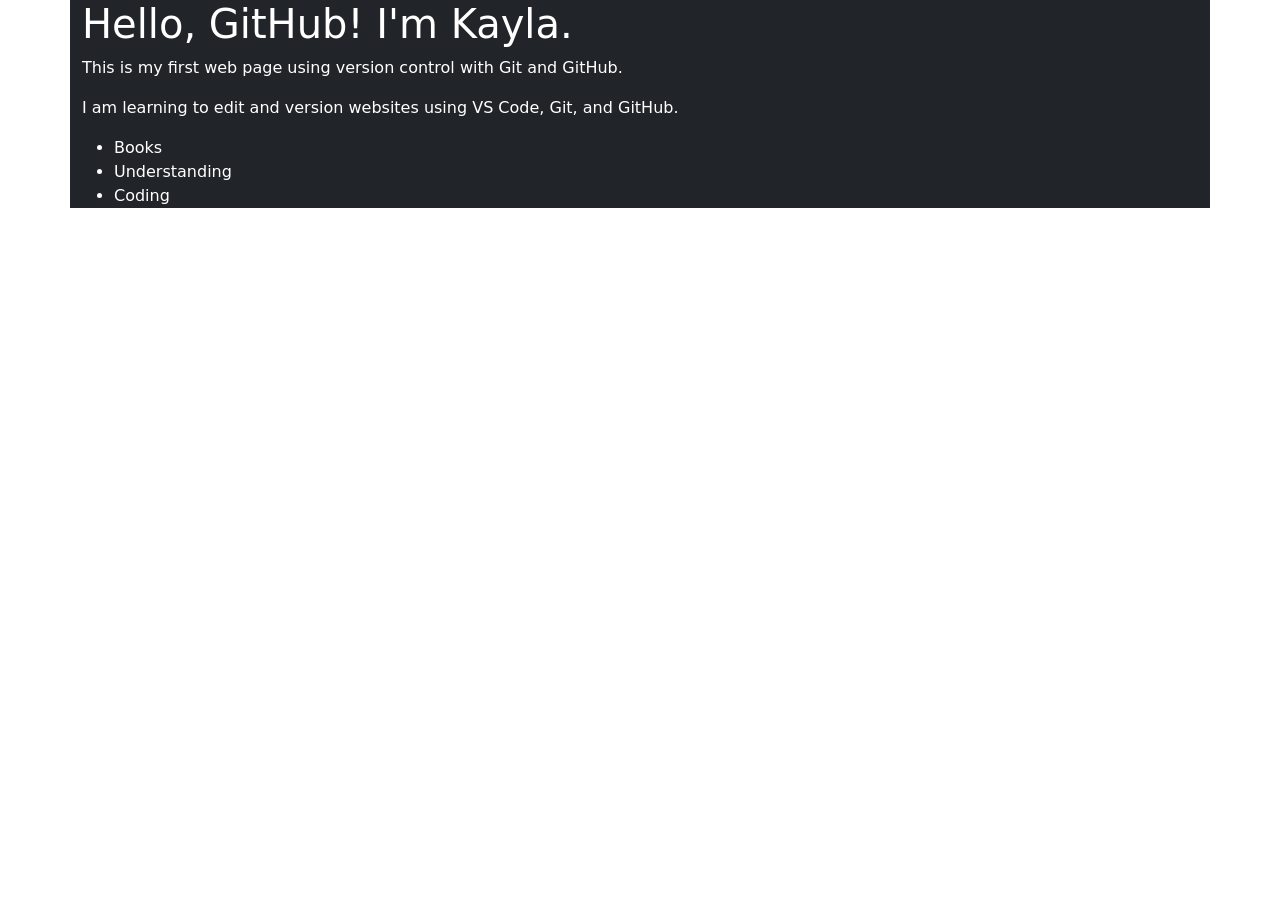
==== index.html @ 0775fbd5 "Update index.html" ====
<!doctype html>
<html lang="en">
  <head>
    <title>Bootstrap Example</title>
    <meta charset="utf-8" />
    <meta name="viewport" content="width=device-width, initial-scale=1" />
    <!-- Using bootstrap 5 framework-->
    <link
      href="https://cdn.jsdelivr.net/npm/bootstrap@5.3.3/dist/css/bootstrap.min.css"
      rel="stylesheet"
    />
    <script src="https://cdn.jsdelivr.net/npm/bootstrap@5.3.3/dist/js/bootstrap.bundle.min.js"></script>
  </head>
  <!--Introduction-->
  <body>
    <!-- Navbar gets added here -->
    <div id="nav-placeholder"></div>
    <!-- Here is where your div container(s) will go with your web page content-->
    <div class="container lg bg-dark text-white">
      <h1>Hello, GitHub! I'm Kayla.</h1>

      <p>
        This is my first web page using version control with Git and GitHub.
      </p>

      <p>
        I am learning to edit and version websites using VS Code, Git, and
        GitHub.
      </p>
      <!--Adds list-->
      <ul>
        <li>Books</li>
        <li>Understanding</li>
        <li>Coding</li>
      </ul>
    </div>
    <script>
      // Load only the #site-nav element
      $("#nav-placeholder").load("navbar.html #site-nav");
    </script>
    <script src="https://cdn.jsdelivr.net/npm/bootstrap@5.3.3/dist/js/bootstrap.bundle.min.js"></script>
  </body>
</html>
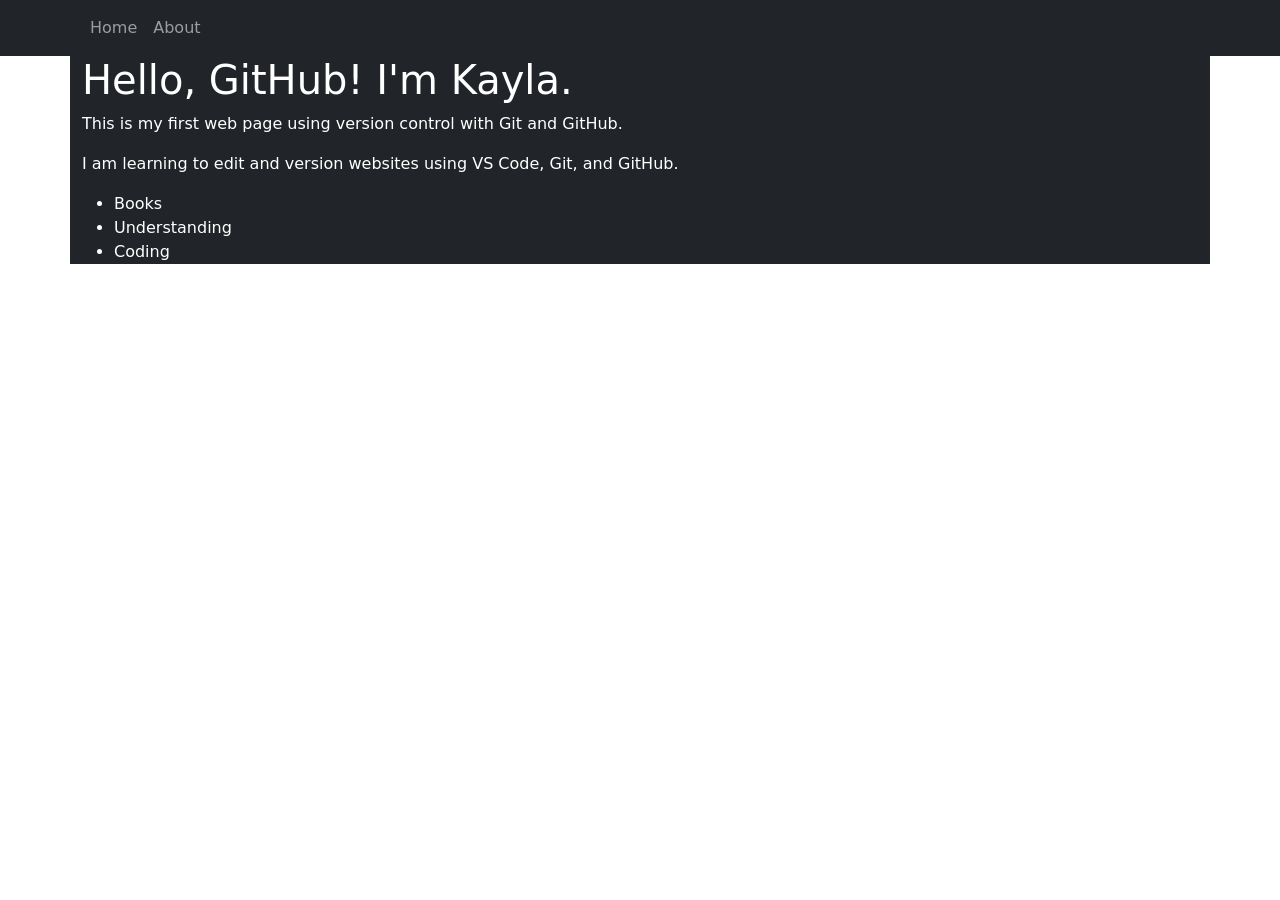
==== commit 4aa245e4: "nav updated" ====
--- a/index.html
+++ b/index.html
@@ -4,12 +4,18 @@
     <title>Bootstrap Example</title>
     <meta charset="utf-8" />
     <meta name="viewport" content="width=device-width, initial-scale=1" />
-    <!-- Using bootstrap 5 framework-->
+
+    <!-- Using Bootstrap 5 framework -->
     <link
       href="https://cdn.jsdelivr.net/npm/bootstrap@5.3.3/dist/css/bootstrap.min.css"
       rel="stylesheet"
     />
+
+    <!-- Bootstrap JavaScript -->
     <script src="https://cdn.jsdelivr.net/npm/bootstrap@5.3.3/dist/js/bootstrap.bundle.min.js"></script>
+
+    <!-- jQuery used to load the navbar -->
+    <script src="https://code.jquery.com/jquery-3.7.1.min.js"></script>
   </head>
   <!--Introduction-->
   <body>
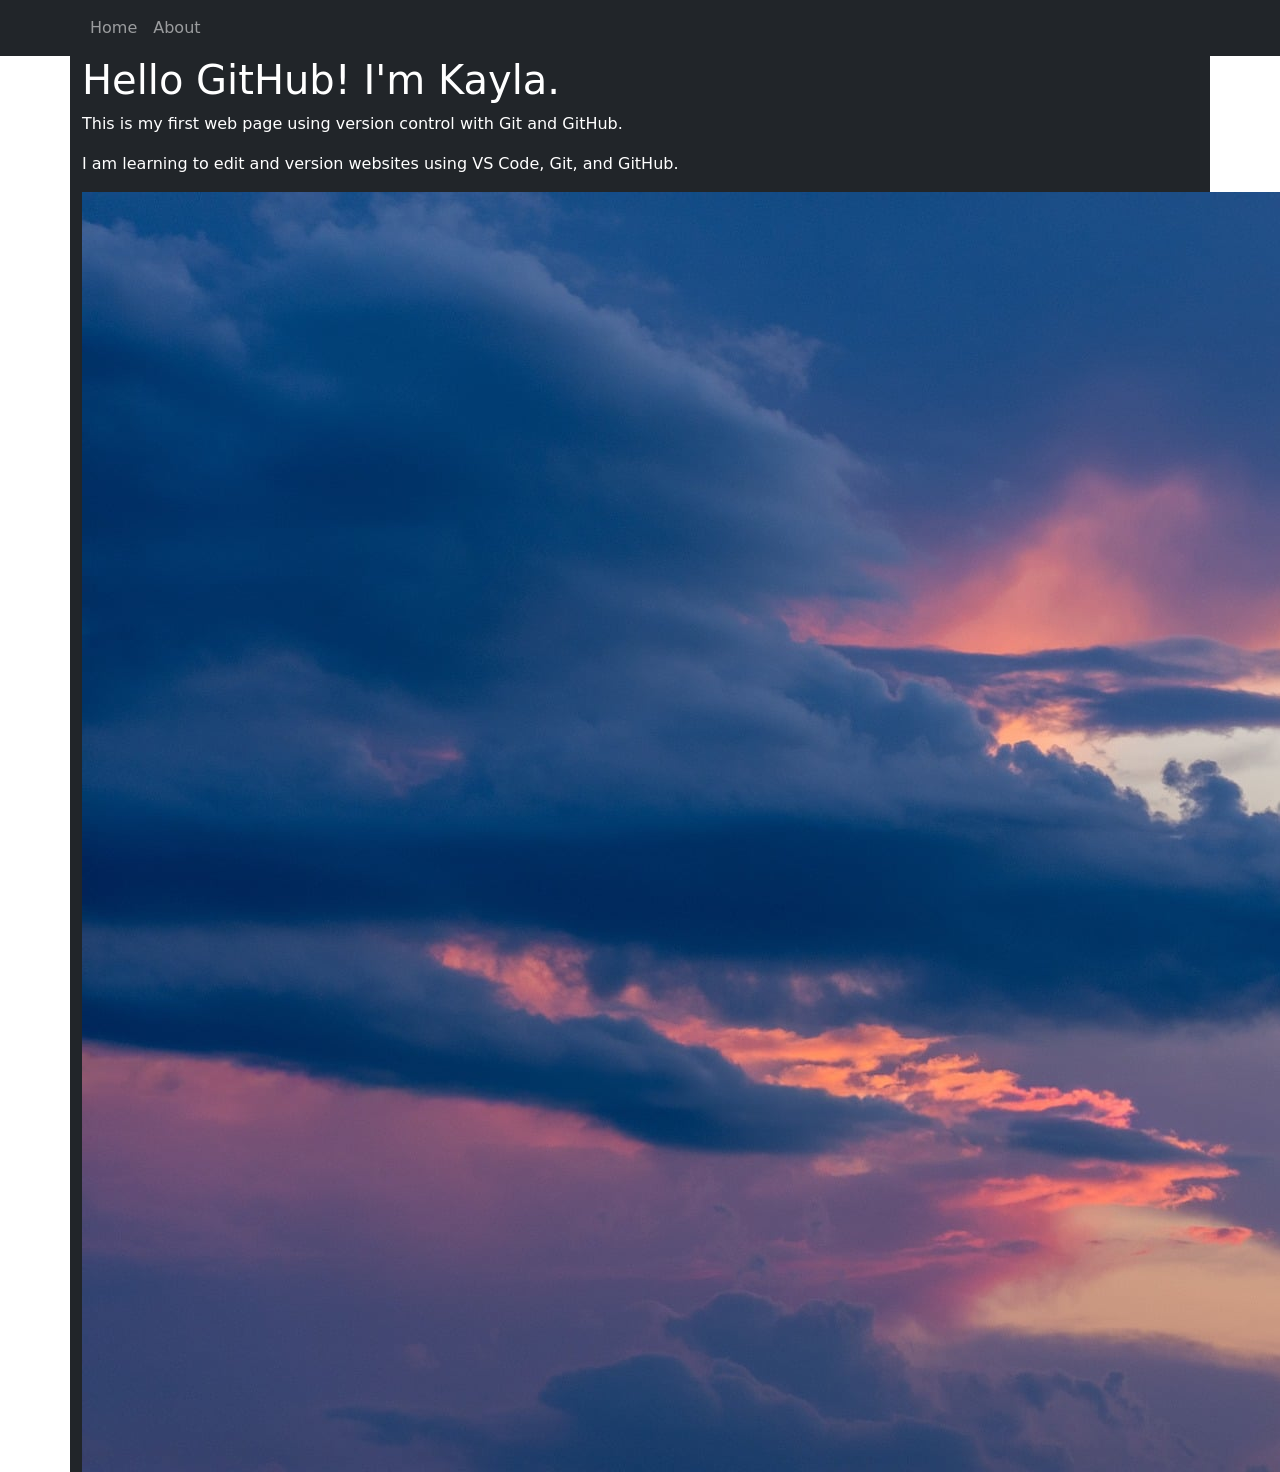
==== commit 72794f34: "updated web 9/16" ====
--- a/index.html
+++ b/index.html
@@ -23,23 +23,10 @@
     <div id="nav-placeholder"></div>
     <!-- Here is where your div container(s) will go with your web page content-->
     <div class="container lg bg-dark text-white">
-      <h1>Hello, GitHub! I'm Kayla.</h1>
-
-      <p>
-        This is my first web page using version control with Git and GitHub.
-      </p>
-
-      <p>
-        I am learning to edit and version websites using VS Code, Git, and
-        GitHub.
-      </p>
-      <!--Adds list-->
-      <ul>
-        <li>Books</li>
-        <li>Understanding</li>
-        <li>Coding</li>
-      </ul>
-    </div>
+      <h1>Hello GitHub! I'm Kayla.</h1>
+      <p>This is my first web page using version control with Git and GitHub. </p>
+      <p>I am learning to edit and version websites using VS Code, Git, and GitHub.</p>
+      <img src="images/clouds.jpg" alt="Clouds in the sky">
     <script>
       // Load only the #site-nav element
       $("#nav-placeholder").load("navbar.html #site-nav");
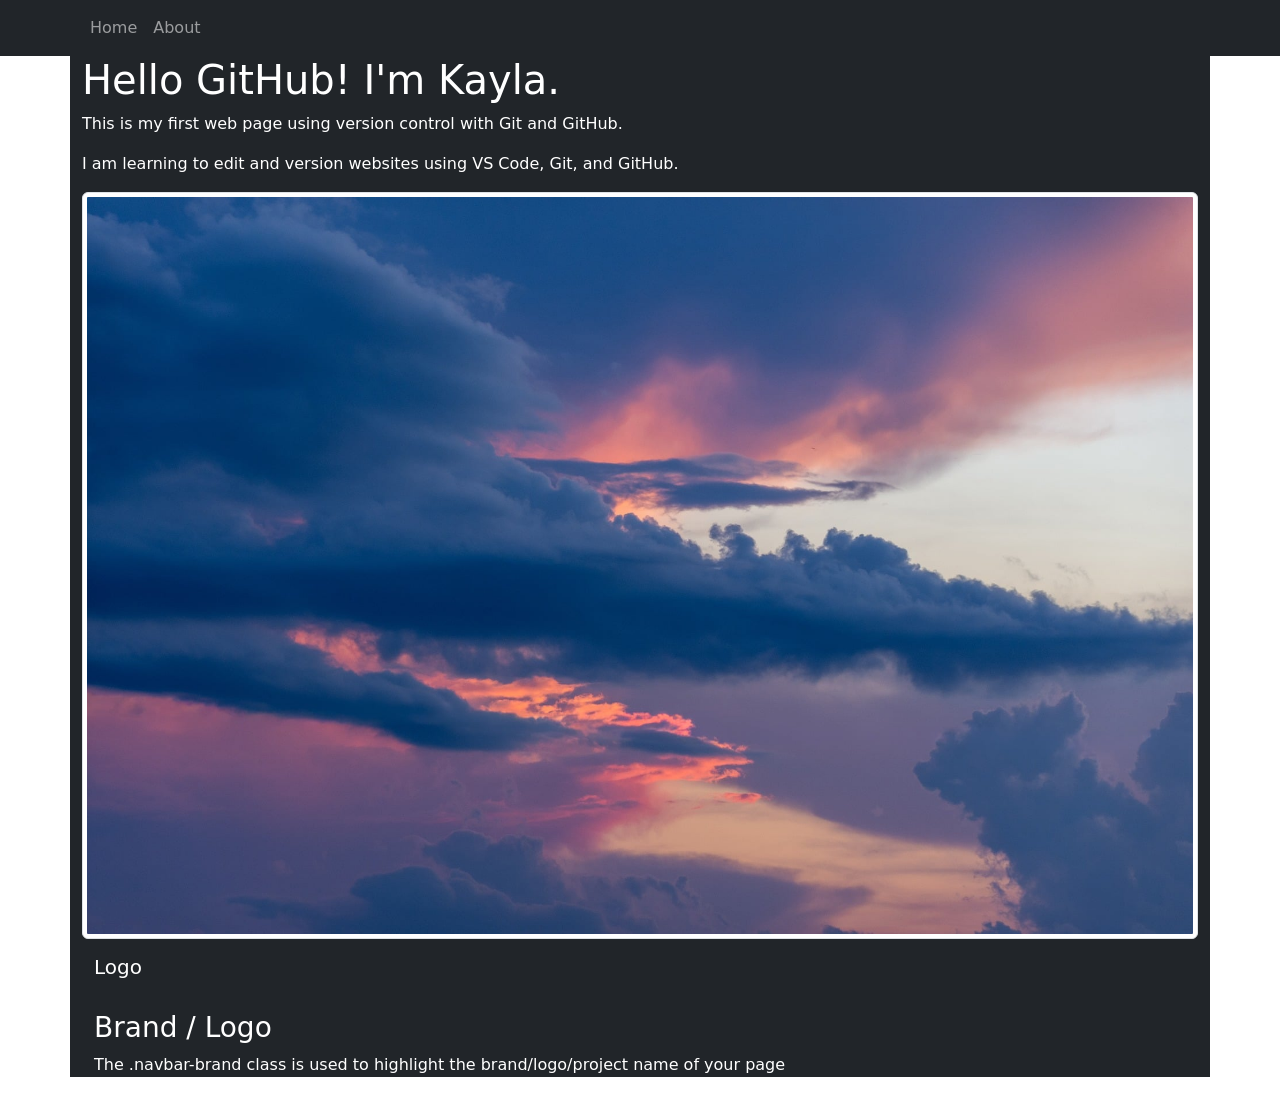
==== commit 3d01ba12: "image 9/16" ====
--- a/index.html
+++ b/index.html
@@ -26,7 +26,17 @@
       <h1>Hello GitHub! I'm Kayla.</h1>
       <p>This is my first web page using version control with Git and GitHub. </p>
       <p>I am learning to edit and version websites using VS Code, Git, and GitHub.</p>
-      <img src="images/clouds.jpg" alt="Clouds in the sky">
+      <img src="images/clouds.jpg" class="img-thumbnail" alt="Clouds in the sky">
+      <!--Navgation Logo starts here-->
+      <nav class="navbar navbar-expand-sm bg-dark navbar-dark">
+  <div class="container-fluid">
+    <a class="navbar-brand" href="#">Logo</a>
+  </div>
+</nav>
+<div class="container-fluid mt-3">
+  <h3> Brand / Logo</h3>
+  <p> The .navbar-brand class is used to highlight the brand/logo/project name of your page</p>
+</div>
     <script>
       // Load only the #site-nav element
       $("#nav-placeholder").load("navbar.html #site-nav");
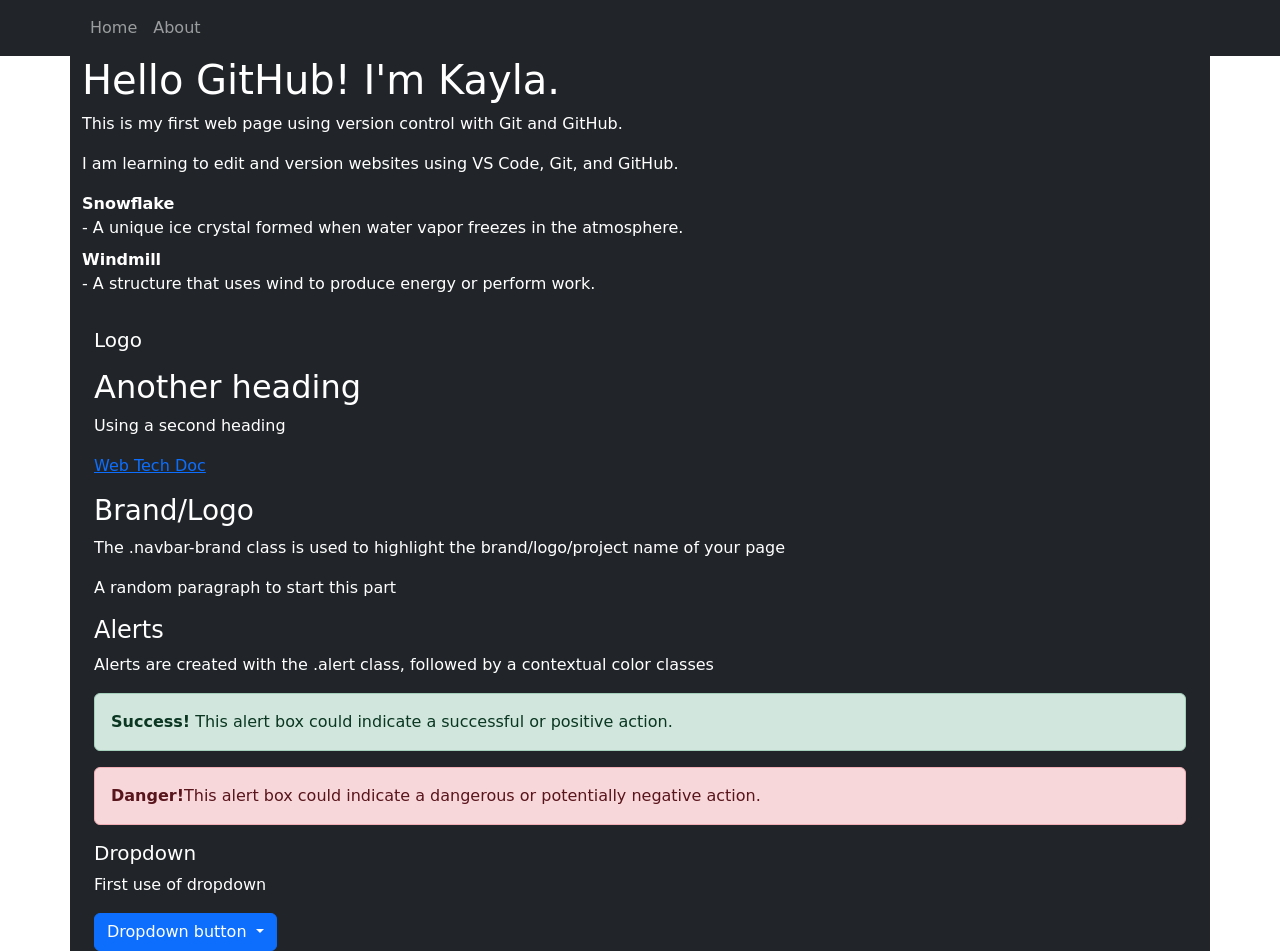
==== commit e28f2cda: "chnages 9/21" ====
--- a/index.html
+++ b/index.html
@@ -26,16 +26,53 @@
       <h1>Hello GitHub! I'm Kayla.</h1>
       <p>This is my first web page using version control with Git and GitHub. </p>
       <p>I am learning to edit and version websites using VS Code, Git, and GitHub.</p>
-      <img src="images/clouds.jpg" class="img-thumbnail" alt="Clouds in the sky">
+      <dl>
+        <dt>Snowflake</dt>
+        <dd>- A unique ice crystal formed when water vapor freezes in the atmosphere.</dd>
+        <dt>Windmill</dt>
+        <dd>- A structure that uses wind to produce energy or perform work.</dd>
+      </dl>
       <!--Navgation Logo starts here-->
       <nav class="navbar navbar-expand-sm bg-dark navbar-dark">
   <div class="container-fluid">
     <a class="navbar-brand" href="#">Logo</a>
   </div>
 </nav>
+<!--Second heading starts here-->
+<div class="container lg bg-dark text-white">
+  <h2>Another heading</h2>
+  <p>Using a second heading</p>
+  <a href="https://docs.google.com/document/d/1qywl6tky0LtarU37VVHw8UlgJvQcO4oeAueWQRusuw0/edit?tab=t.0">Web Tech Doc</a>
+</div>
+<!--Third heading starts here-->
 <div class="container-fluid mt-3">
-  <h3> Brand / Logo</h3>
+  <h3> Brand/Logo</h3>
   <p> The .navbar-brand class is used to highlight the brand/logo/project name of your page</p>
+  <p> A random paragraph to start this part</p>
+</div>
+<!--Fourth Heading Alerts-->
+<div class="container lg bg-dark text-white">
+  <h4> Alerts</h4>
+  <p>Alerts are created with the .alert class, followed by a contextual color classes</p>
+  <div class="alert alert-success">
+    <strong>Success!</strong> This alert box could indicate a successful or positive action.
+  </div>
+  <div class="alert alert-danger">
+    <strong>Danger!</strong>This alert box could indicate a dangerous or potentially negative action.
+  </div>
+  <!--Heading Five Dropdown-->
+  <h5>Dropdown</h5>
+  <p>First use of dropdown</p>
+  <div class="dropdown">
+  <button type="button" class="btn btn-primary dropdown-toggle" data-bs-toggle="dropdown">
+    Dropdown button
+  </button>
+  <ul class="dropdown-menu">
+    <li><a class="dropdown-item" href="#">Link 1</a></li>
+    <li><a class="dropdown-item" href="#">Link 2</a></li>
+    <li><a class="dropdown-item" href="#">Link 3</a></li>
+  </ul>
+  </div>
 </div>
     <script>
       // Load only the #site-nav element
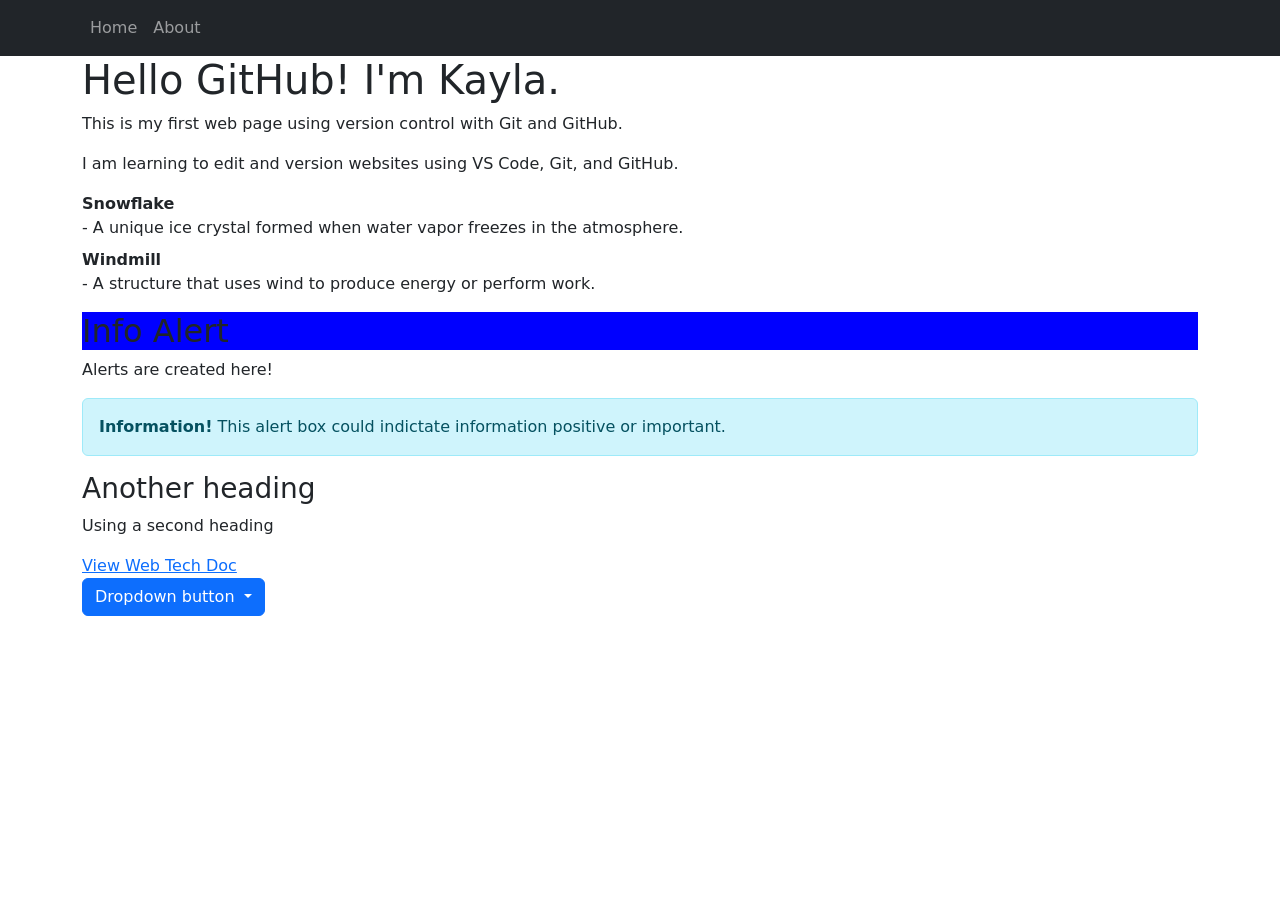
==== commit 36f3c4ca: "change 9/22" ====
--- a/index.html
+++ b/index.html
@@ -22,7 +22,7 @@
     <!-- Navbar gets added here -->
     <div id="nav-placeholder"></div>
     <!-- Here is where your div container(s) will go with your web page content-->
-    <div class="container lg bg-dark text-white">
+    <div class="container lg bg-white text-dark">
       <h1>Hello GitHub! I'm Kayla.</h1>
       <p>This is my first web page using version control with Git and GitHub. </p>
       <p>I am learning to edit and version websites using VS Code, Git, and GitHub.</p>
@@ -32,37 +32,23 @@
         <dt>Windmill</dt>
         <dd>- A structure that uses wind to produce energy or perform work.</dd>
       </dl>
-      <!--Navgation Logo starts here-->
-      <nav class="navbar navbar-expand-sm bg-dark navbar-dark">
-  <div class="container-fluid">
-    <a class="navbar-brand" href="#">Logo</a>
   </div>
 </nav>
-<!--Second heading starts here-->
-<div class="container lg bg-dark text-white">
-  <h2>Another heading</h2>
+<div class="container lg bg-white text-dark">
+  <h2 style="background-color: blue;">Info Alert</h2>
+  <p>Alerts are created here!</p>
+  <div class="alert alert-info">
+    <strong>Information!</strong> This alert box could indictate information positive or important.
+  </div>
+</div>
+<!--random heading starts here-->
+<div class="container lg bg-white text-dark">
+  <h3>Another heading</h3>
   <p>Using a second heading</p>
-  <a href="https://docs.google.com/document/d/1qywl6tky0LtarU37VVHw8UlgJvQcO4oeAueWQRusuw0/edit?tab=t.0">Web Tech Doc</a>
+  <a href="https://docs.google.com/document/d/1qywl6tky0LtarU37VVHw8UlgJvQcO4oeAueWQRusuw0/edit?tab=t.0">View Web Tech Doc</a>
 </div>
 <!--Third heading starts here-->
-<div class="container-fluid mt-3">
-  <h3> Brand/Logo</h3>
-  <p> The .navbar-brand class is used to highlight the brand/logo/project name of your page</p>
-  <p> A random paragraph to start this part</p>
-</div>
-<!--Fourth Heading Alerts-->
-<div class="container lg bg-dark text-white">
-  <h4> Alerts</h4>
-  <p>Alerts are created with the .alert class, followed by a contextual color classes</p>
-  <div class="alert alert-success">
-    <strong>Success!</strong> This alert box could indicate a successful or positive action.
-  </div>
-  <div class="alert alert-danger">
-    <strong>Danger!</strong>This alert box could indicate a dangerous or potentially negative action.
-  </div>
-  <!--Heading Five Dropdown-->
-  <h5>Dropdown</h5>
-  <p>First use of dropdown</p>
+<div class="container lg bg-white text-dark">
   <div class="dropdown">
   <button type="button" class="btn btn-primary dropdown-toggle" data-bs-toggle="dropdown">
     Dropdown button
@@ -72,7 +58,6 @@
     <li><a class="dropdown-item" href="#">Link 2</a></li>
     <li><a class="dropdown-item" href="#">Link 3</a></li>
   </ul>
-  </div>
 </div>
     <script>
       // Load only the #site-nav element
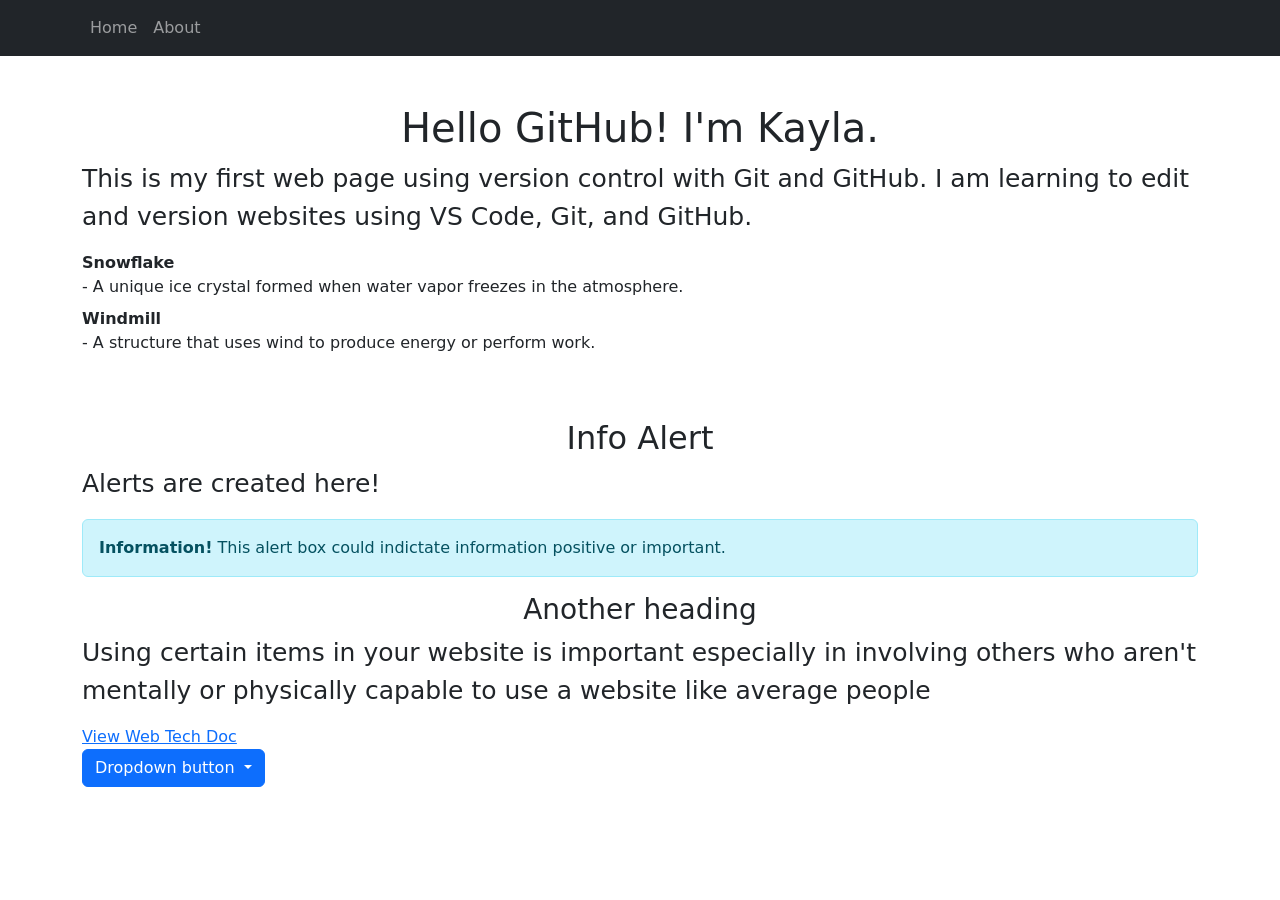
==== commit 17e94d06: "change 9/22 6:01" ====
--- a/index.html
+++ b/index.html
@@ -22,10 +22,10 @@
     <!-- Navbar gets added here -->
     <div id="nav-placeholder"></div>
     <!-- Here is where your div container(s) will go with your web page content-->
-    <div class="container lg bg-white text-dark">
-      <h1>Hello GitHub! I'm Kayla.</h1>
-      <p>This is my first web page using version control with Git and GitHub. </p>
-      <p>I am learning to edit and version websites using VS Code, Git, and GitHub.</p>
+     <!--First Heading-->
+    <div class="container pt-5 lg bg-white text-dark">
+      <h1 style="text-align:center;"> Hello GitHub! I'm Kayla.</h1>
+      <p style="font-size:25px;">This is my first web page using version control with Git and GitHub. I am learning to edit and version websites using VS Code, Git, and GitHub.</p>
       <dl>
         <dt>Snowflake</dt>
         <dd>- A unique ice crystal formed when water vapor freezes in the atmosphere.</dd>
@@ -34,20 +34,20 @@
       </dl>
   </div>
 </nav>
-<div class="container lg bg-white text-dark">
-  <h2 style="background-color: blue;">Info Alert</h2>
-  <p>Alerts are created here!</p>
+<!--Second Heading starts here-->
+<div class="container pt-5 lg bg-white text-dark">
+  <h2 style="text-align:center;">Info Alert</h2>
+  <p style="font-size:25px;">Alerts are created here!</p>
   <div class="alert alert-info">
     <strong>Information!</strong> This alert box could indictate information positive or important.
   </div>
 </div>
-<!--random heading starts here-->
+<!--Third heading starts here-->
 <div class="container lg bg-white text-dark">
-  <h3>Another heading</h3>
-  <p>Using a second heading</p>
+  <h3 style="text-align:center;">Another heading</h3>
+  <p style="font-size:25px;">Using certain items in your website is important especially in involving others who aren't mentally or physically capable to use a website like average people</p>
   <a href="https://docs.google.com/document/d/1qywl6tky0LtarU37VVHw8UlgJvQcO4oeAueWQRusuw0/edit?tab=t.0">View Web Tech Doc</a>
 </div>
-<!--Third heading starts here-->
 <div class="container lg bg-white text-dark">
   <div class="dropdown">
   <button type="button" class="btn btn-primary dropdown-toggle" data-bs-toggle="dropdown">
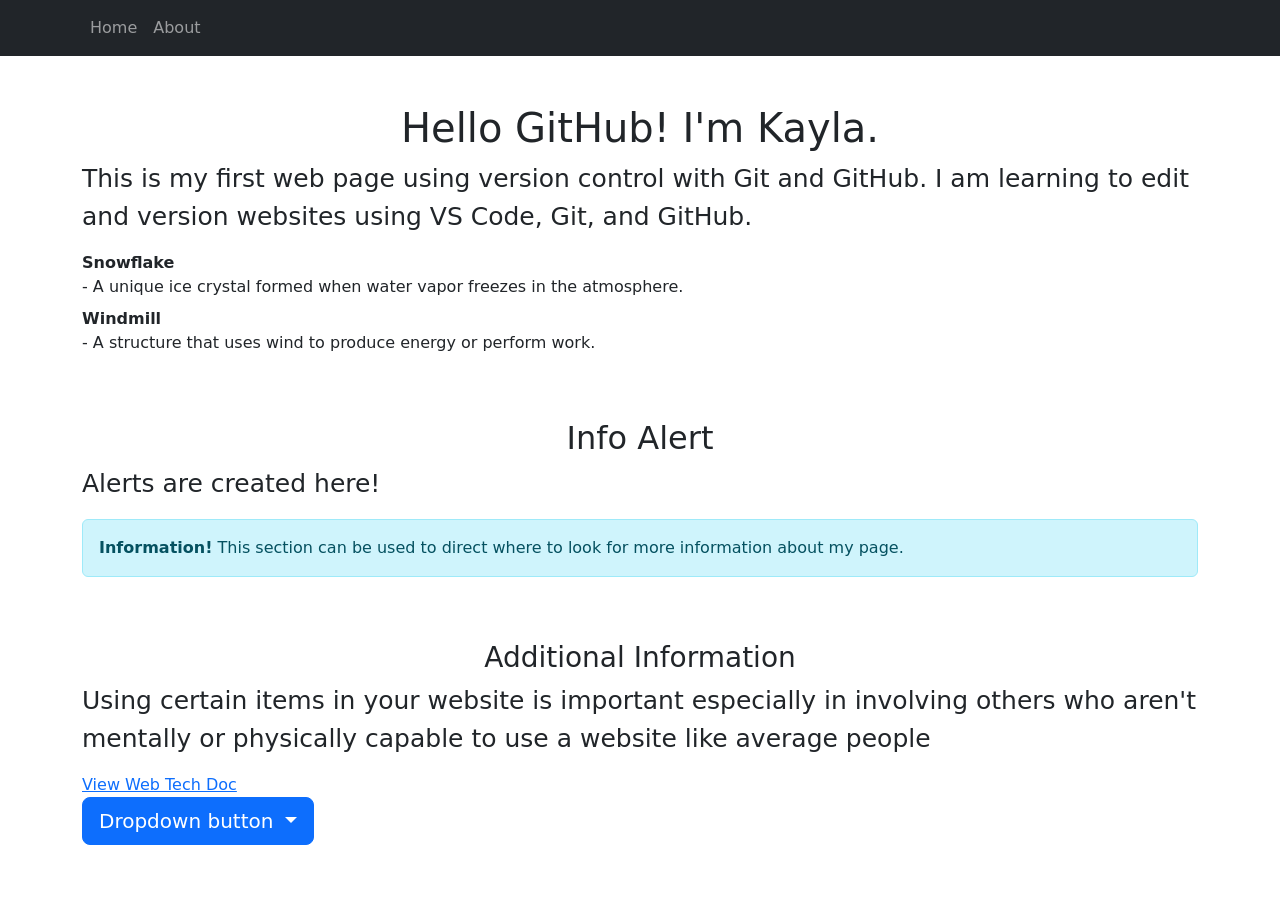
==== commit d168527b: "change" ====
--- a/index.html
+++ b/index.html
@@ -23,7 +23,7 @@
     <div id="nav-placeholder"></div>
     <!-- Here is where your div container(s) will go with your web page content-->
      <!--First Heading-->
-    <div class="container pt-5 lg bg-white text-dark">
+    <div class="container pt-5 bg-white text-dark">
       <h1 style="text-align:center;"> Hello GitHub! I'm Kayla.</h1>
       <p style="font-size:25px;">This is my first web page using version control with Git and GitHub. I am learning to edit and version websites using VS Code, Git, and GitHub.</p>
       <dl>
@@ -35,22 +35,22 @@
   </div>
 </nav>
 <!--Second Heading starts here-->
-<div class="container pt-5 lg bg-white text-dark">
+<div class="container pt-5 bg-white text-dark">
   <h2 style="text-align:center;">Info Alert</h2>
   <p style="font-size:25px;">Alerts are created here!</p>
   <div class="alert alert-info">
-    <strong>Information!</strong> This alert box could indictate information positive or important.
+    <strong>Information!</strong> This section can be used to direct where to look for more information about my page.
   </div>
 </div>
 <!--Third heading starts here-->
-<div class="container lg bg-white text-dark">
-  <h3 style="text-align:center;">Another heading</h3>
+<div class="container pt-5 bg-white text-dark">
+  <h3 style="text-align:center;">Additional Information</h3>
   <p style="font-size:25px;">Using certain items in your website is important especially in involving others who aren't mentally or physically capable to use a website like average people</p>
   <a href="https://docs.google.com/document/d/1qywl6tky0LtarU37VVHw8UlgJvQcO4oeAueWQRusuw0/edit?tab=t.0">View Web Tech Doc</a>
 </div>
 <div class="container lg bg-white text-dark">
   <div class="dropdown">
-  <button type="button" class="btn btn-primary dropdown-toggle" data-bs-toggle="dropdown">
+  <button type="button" class="btn btn-primary btn-lg dropdown-toggle" data-bs-toggle="dropdown">
     Dropdown button
   </button>
   <ul class="dropdown-menu">
